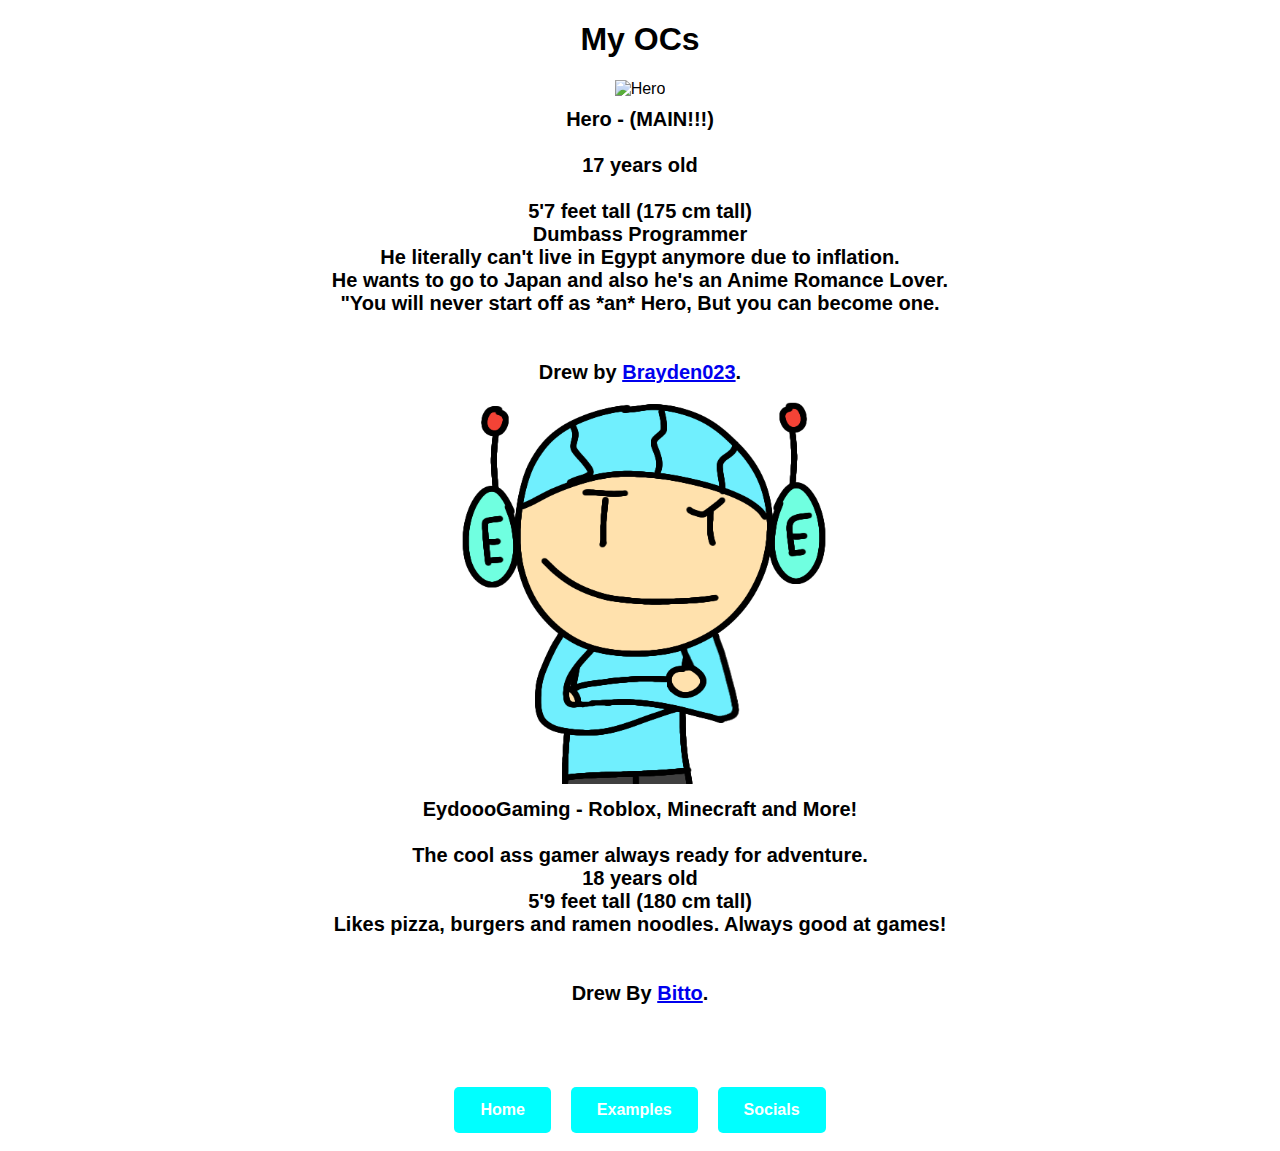
==== oc.html @ c7e0e818 "Overhaul updatte" ====
<!DOCTYPE html>
<html>
<head>
    <style>
        @font-face {
            font-family: 'vcr';
            src: url('fonts/vcr.ttf') format('truetype');
        }
        h1 {
            font-family: 'vcr', sans-serif;
        }
        
        p {
            font-family: 'vcr', sans-serif;
            font-size: 32px;
        }
        figure {
            margin: 0;
            padding: 0;
            text-align: center;
        }
        figcaption {
            font-size: 20px;
            margin-top: 10px;
            font-family: 'vcr', sans-serif;
        }
    </style>
    <link rel="stylesheet" href="background/background.css">
    <link rel="stylesheet" href="background/socialbuttonback.css">
    <link rel="icon" type="image/png" href="pics/hero.png">
    <meta charset="UTF-8">
    <meta name="viewport" content="width=device-width, initial-scale=1.0">
    <title>My OCs</title>
</head>
<body>
    <center>
        <h1>My OCs</h1>
        <figure>
            <img src="pics/header.jpg" alt="Hero" width="400" height="400">
            <figcaption>
                <strong>Hero - (MAIN!!!) <br><br> 17 years old <br><br>
                 5'7 feet tall (175 cm tall) <br>
                Dumbass Programmer <br>
                He literally can't live in Egypt anymore due to inflation. <br>
                He wants to go to Japan and also he's an Anime Romance Lover. <br>
                "You will never start off as *an* Hero, But you can become one.<br><br><br>
                Drew by <a href ="https://twitter.com/NGForSmash">Brayden023</a>.</figcaption>
            </strong>
        </figure>
        <figure>
            <img src="pics/eydooogaming.png" alt="EydoooGaming" width="400" height="400">
            <figcaption><strong>EydoooGaming - Roblox, Minecraft and More! <br><br>
                The cool ass gamer always ready for adventure. <br>
                18 years old <br>
                5'9 feet tall (180 cm tall) <br>
                Likes pizza, burgers and ramen noodles. Always good at games! <br><br><br>
                Drew By <a href="https://www.youtube.com/@Bitto1070">Bitto</a>.</strong> </figcaption>
        </figure><br><br><br><br>
        <div id="buttonContainer3">
        </div>
        <script src="java/oc.js"></script>
    </center>
</body>
</html>
---- background/background.css ----
body {
  background-image: url("eydoo.png");
  background-repeat: no-repeat;
  background-size: cover;
}

@keyframes bounce {
  0%, 20%, 50%, 80%, 100% {
      transform: translateY(0);
  }
  40% {
      transform: translateY(-30px);
  }
  60% {
      transform: translateY(-15px);
  }
}

@keyframes zoom {
  0%, 100% {
      transform: scale(1);
  }
  50% {
      transform: scale(1.2);
  }
}

h1 {
  animation: bounce 1.5s ease forwards;
}

h2 {
  animation: zoom 1s ease forwards;
  animation-delay: 1.5s;
}

*:focus {
  outline: none;
}

::-webkit-scrollbar {
  width: 10px;
  height: 10px;
}

::-webkit-scrollbar-track {
  background: #f1f1f1;
  border-radius: 5px;
}

::-webkit-scrollbar-thumb {
  background: #888;
  border-radius: 5px;
}

::-webkit-scrollbar-thumb:hover {
  background: #555;
}
---- background/socialbuttonback.css ----
body {
    font-family: Arial, sans-serif;
}

@font-face {
    font-family: 'vcr';
    src: url('fonts/vcr.ttf') format('truetype');
}

#buttonContainer {
    padding-left: 20px;
}

.custom-button {
    padding: 12px 24px;
    margin: 8px 0;
    border: 2px solid transparent;
    border-radius: 5px;
    color: white;
    cursor: pointer;
    font-size: 16px;
    font-family: 'vcr', sans-serif;
    font-weight: bold;
    background-color: cyan;
    transition: background-color 0.3s ease, border-color 0.3s ease, transform 0.3s ease;
}

.custom-button:hover {
    background-color: black;
    border-color: white;
    transform: translateY(-5px);
}
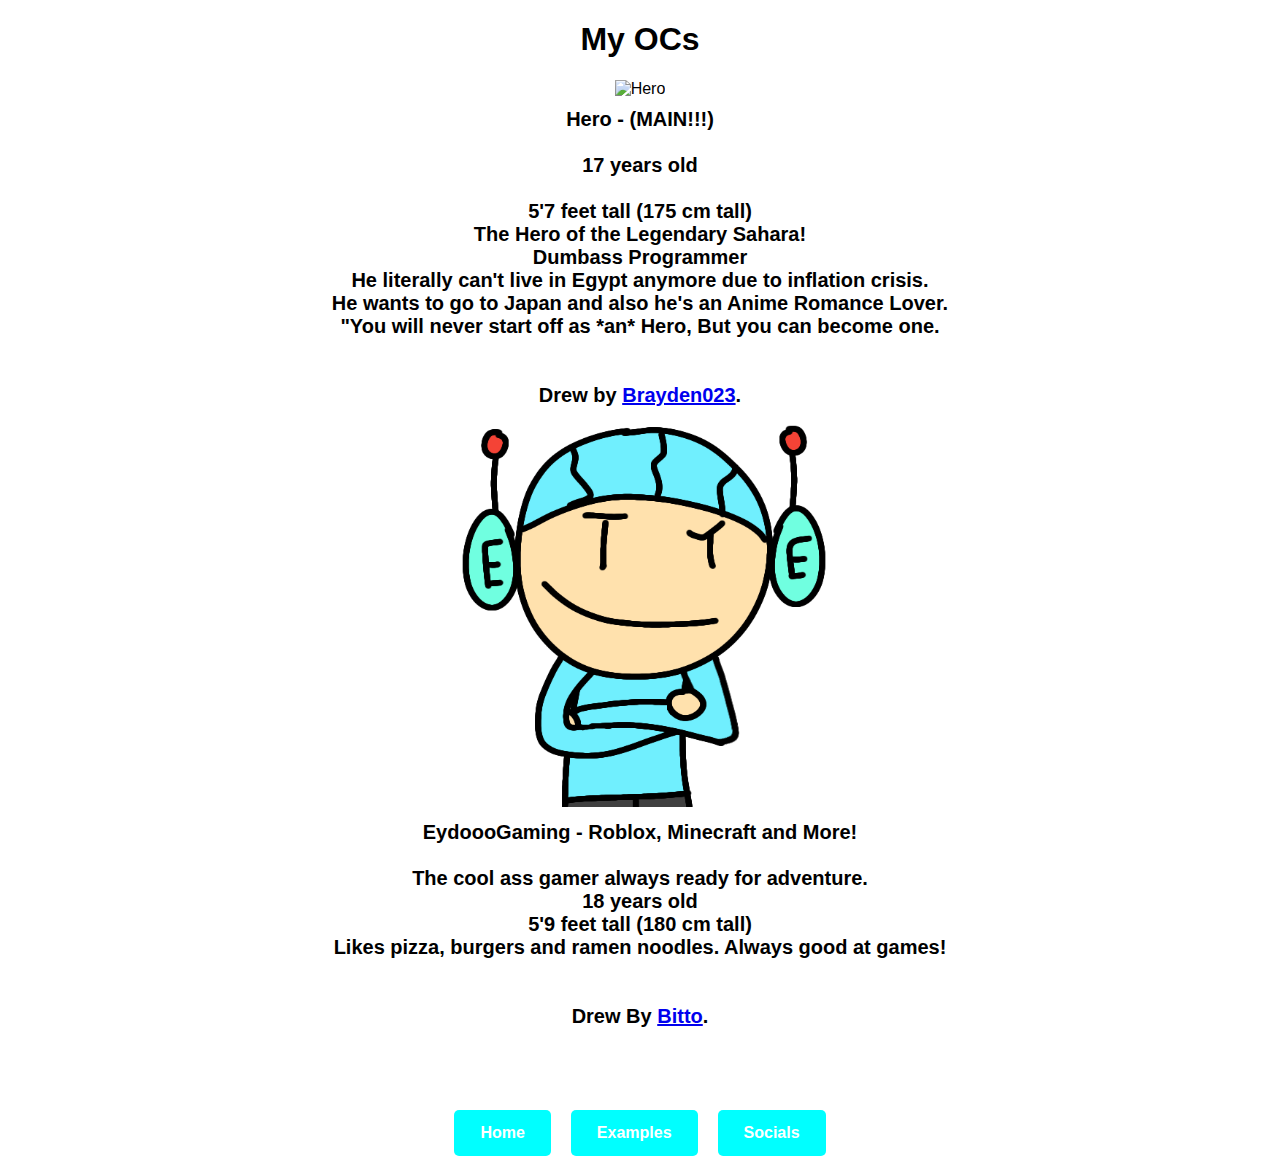
==== commit 30396581: "Bootstrap 5, some new changes and updates" ====
--- a/oc.html
+++ b/oc.html
@@ -27,7 +27,8 @@
     </style>
     <link rel="stylesheet" href="background/background.css">
     <link rel="stylesheet" href="background/socialbuttonback.css">
-    <link rel="icon" type="image/png" href="pics/hero.png">
+    <link href="https://cdn.jsdelivr.net/npm/bootstrap@5.0.2/dist/css/bootstrap.min.css" rel="stylesheet" integrity="sha384-EVSTQN3/azprG1Anm3QDgpJLIm9Nao0Yz1ztcQTwFspd3yD65VohhpuuCOmLASjC" crossorigin="anonymous">
+    <link rel="icon" type="image/png" href="pics/newicon.png">
     <meta charset="UTF-8">
     <meta name="viewport" content="width=device-width, initial-scale=1.0">
     <title>My OCs</title>
@@ -40,8 +41,9 @@
             <figcaption>
                 <strong>Hero - (MAIN!!!) <br><br> 17 years old <br><br>
                  5'7 feet tall (175 cm tall) <br>
+                The Hero of the Legendary Sahara! <br>
                 Dumbass Programmer <br>
-                He literally can't live in Egypt anymore due to inflation. <br>
+                He literally can't live in Egypt anymore due to inflation crisis. <br>
                 He wants to go to Japan and also he's an Anime Romance Lover. <br>
                 "You will never start off as *an* Hero, But you can become one.<br><br><br>
                 Drew by <a href ="https://twitter.com/NGForSmash">Brayden023</a>.</figcaption>
@@ -59,6 +61,7 @@
         <div id="buttonContainer3">
         </div>
         <script src="java/oc.js"></script>
+        <script src="https://cdn.jsdelivr.net/npm/bootstrap@5.0.2/dist/js/bootstrap.bundle.min.js" integrity="sha384-MrcW6ZMFYlzcLA8Nl+NtUVF0sA7MsXsP1UyJoMp4YLEuNSfAP+JcXn/tWtIaxVXM" crossorigin="anonymous"></script>
     </center>
 </body>
 </html>
--- a/background/background.css
+++ b/background/background.css
@@ -1,9 +1,12 @@
+
 
 body {
   background-image: url("eydoo.png");
   background-repeat: no-repeat;
   background-size: cover;
+  overflow: overlay;
 }
+
 
 @keyframes bounce {
   0%, 20%, 50%, 80%, 100% {
@@ -45,7 +48,7 @@
 }
 
 ::-webkit-scrollbar-track {
-  background: #f1f1f1;
+  background: rgba(0, 0, 0, 0.2);
   border-radius: 5px;
 }
 
@@ -58,3 +61,85 @@
   background: #555;
 }
 
+h1, h2, h3, p {
+  font-family: 'vcr', sans-serif;
+}
+
+p {
+  font-size: 32px;
+}
+
+.custom-button {
+  margin: 10px;
+}
+
+/* Loading overlay styles */
+#loadingOverlay {
+  position: fixed;
+  width: 100%;
+  height: 100%;
+  top: 0;
+  left: 0;
+  background-color: rgba(0, 0, 0, 0.8);
+  display: flex;
+  flex-direction: column;
+  justify-content: center;
+  align-items: center;
+  z-index: 1000;
+  color: white;
+  font-family: 'vcr', sans-serif;
+  font-size: 24px;
+}
+
+#loadingOverlay img {
+  width: 100px;
+  height: 100px;
+}
+
+#loadingOverlay p {
+  margin-top: 10px;
+}
+
+#overlay {
+  position: fixed;
+  width: 100%;
+  height: 100%;
+  top: 0;
+  left: 0;
+  background-color: rgba(0, 0, 0, 0.8);
+  display: none;
+  flex-direction: column;
+  justify-content: center;
+  align-items: center;
+  z-index: 1000;
+  color: white;
+  font-family: 'vcr', sans-serif;
+  font-size: 24px;
+  transition: opacity 1s ease-in-out;
+}
+
+#startButton {
+  padding: 10px 20px;
+  font-size: 24px;
+  background-color: #000000;
+  color: white;
+  border: none;
+  cursor: pointer;
+}
+
+#startButton:hover {
+  background-color: cyan;
+  border-color: white;
+  transition: all 1s ease-in-out;
+  transform: translateY(-15px)
+}
+
+.fade-out {
+  opacity: 0;
+  transition: opacity 1s ease-out;
+}
+
+.fade-in {
+  opacity: 1;
+  transition: opacity 1s ease-in;
+}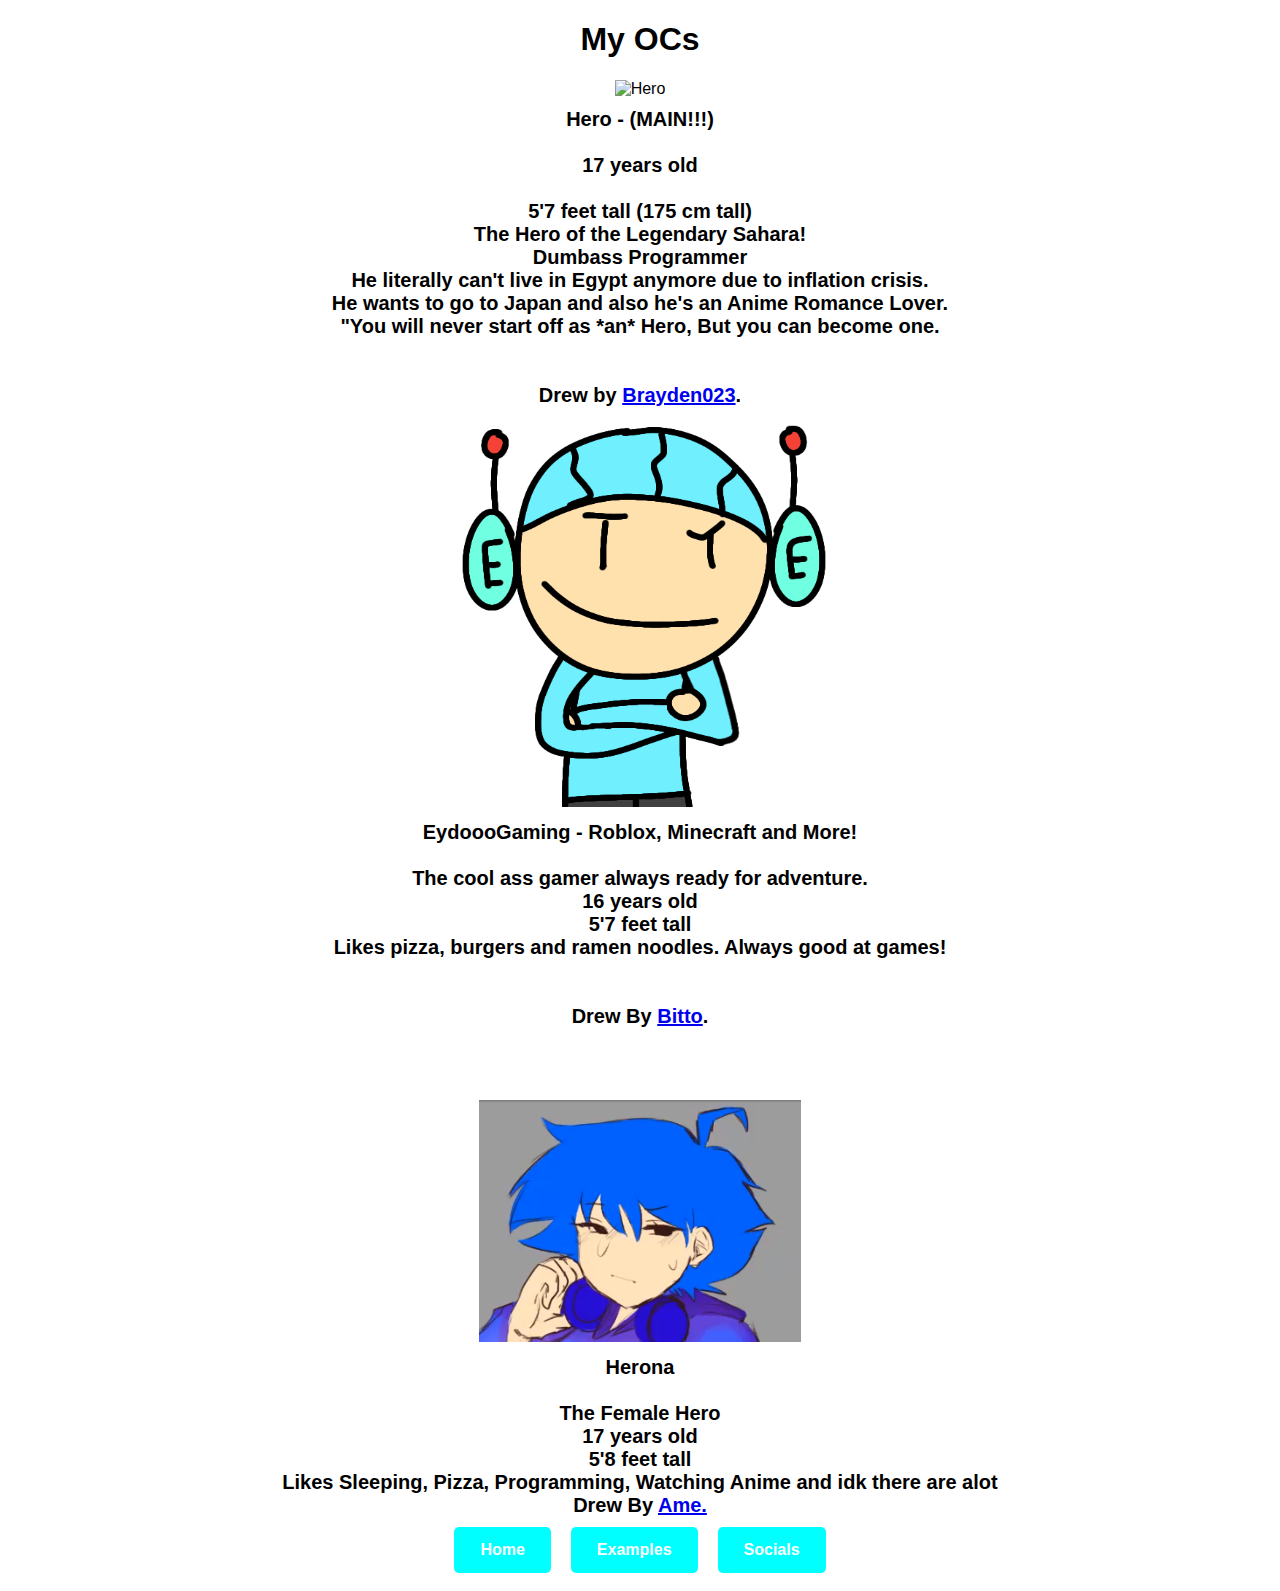
==== commit 474d5b1c: "some fixes readding herona again." ====
--- a/oc.html
+++ b/oc.html
@@ -53,11 +53,21 @@
             <img src="pics/eydooogaming.png" alt="EydoooGaming" width="400" height="400">
             <figcaption><strong>EydoooGaming - Roblox, Minecraft and More! <br><br>
                 The cool ass gamer always ready for adventure. <br>
-                18 years old <br>
-                5'9 feet tall (180 cm tall) <br>
+                16 years old <br>
+                5'7 feet tall <br>
                 Likes pizza, burgers and ramen noodles. Always good at games! <br><br><br>
                 Drew By <a href="https://www.youtube.com/@Bitto1070">Bitto</a>.</strong> </figcaption>
         </figure><br><br><br><br>
+        <figure>
+            <img src="pics/wife.png" alt="Herona">
+            <figcaption><strong> Herona <br><br>
+                The Female Hero <br>
+                17 years old <br>
+                5'8 feet tall <br>
+                Likes Sleeping, Pizza, Programming, Watching Anime and idk there are alot <br>
+                Drew By <a href="https://x.com/gxnkriskxllua">Ame.</a>
+            </strong></figcaption>
+        </figure>
         <div id="buttonContainer3">
         </div>
         <script src="java/oc.js"></script>
